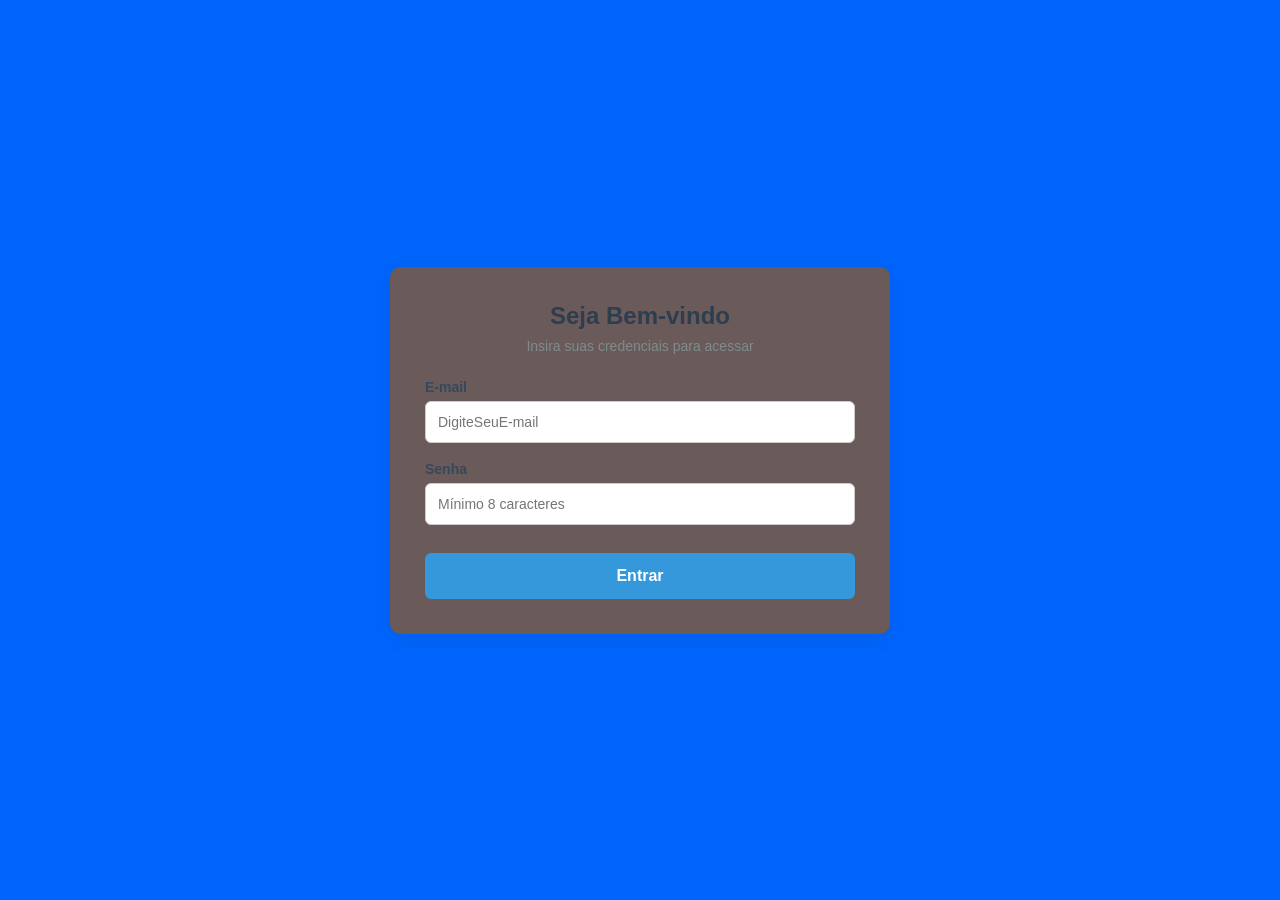
==== index.html @ 1c3078ba "adicionando o codigo geral" ====
<!DOCTYPE html>
<html lang="pt-BR">
<head>
    <meta charset="UTF-8">
    <meta name="viewport" content="width=device-width, initial-scale=1.0">
    <title>Login - Sistema</title>
    <link rel="stylesheet" href="style.css">
</head>
<body>

    <div class="container">
        <h2>Seja Bem-vindo</h2>
        <p class="subtitulo">Insira suas credenciais para acessar</p>
        
        <form id="login-form" onsubmit="validarLogin(event)">
            <div class="form-group">
                <label for="email">E-mail</label>
                <input type="text" id="email" placeholder="DigiteSeuE-mail" required>
                <div id="erro-email" class="error-message">Por favor, insira um e-mail válido (deve conter @).</div>
            </div>
            
            <div class="form-group">
                <label for="senha">Senha</label>
                <input type="password" id="senha" placeholder="Mínimo 8 caracteres" required>
                <div id="erro-senha" class="error-message">A senha deve ter no mínimo 8 caracteres.</div>
            </div>

            <button type="submit">Entrar</button>
        </form>
    </div>

    <script src="script.js"></script>
</body>
</html>
---- style.css ----
* {
    margin: 0;
    padding: 0;
    box-sizing: border-box;
    font-family: 'Segoe UI', Roboto, Helvetica, Arial, sans-serif;
}

body {
    background-color: #0065fc;
    display: flex;
    justify-content: center;
    align-items: center;
    min-height: 100vh;
    padding: 20px;
}

.container {
    background-color: #6a5a5a;
    padding: 35px;
    border-radius: 10px;
    box-shadow: 0 4px 20px rgba(0, 0, 0, 0.08);
    width: 100%;
    max-width: 500px;
}

/* Para telas maiores que precisam de mais espaço (como os formulários) */
.container-larga {
    max-width: 650px;
}

h2 {
    margin-bottom: 8px;
    color: #2c3e50;
    text-align: center;
}

.subtitulo {
    text-align: center;
    color: #7f8c8d;
    font-size: 14px;
    margin-bottom: 25px;
}

.form-group {
    margin-bottom: 18px;
}

label {
    display: block;
    margin-bottom: 6px;
    color: #34495e;
    font-size: 14px;
    font-weight: 600;
}

input {
    width: 100%;
    padding: 12px;
    border: 1px solid #ccc;
    border-radius: 6px;
    font-size: 14px;
    outline: none;
    transition: border-color 0.2s;
}

input:focus {
    border-color: #3498db;
    box-shadow: 0 0 5px rgba(52, 152, 219, 0.2);
}

.row {
    display: flex;
    gap: 15px;
}

.row .form-group {
    flex: 1;
}

button {
    width: 100%;
    padding: 14px;
    background-color: #3498db;
    border: none;
    border-radius: 6px;
    color: white;
    font-size: 16px;
    font-weight: bold;
    cursor: pointer;
    margin-top: 10px;
    transition: background 0.2s;
}

button:hover {
    background-color: #2980b9;
}

.btn-secundario {
    background-color: #2ecc71;
    margin-top: 15px;
}

.btn-secundario:hover {
    background-color: #27ae60;
}

.error-message {
    color: #e74c3c;
    font-size: 13px;
    margin-top: 5px;
    display: none;
}

.success-msg {
    color: #2ecc71;
    text-align: center;
    font-weight: bold;
    margin-top: 15px;
}
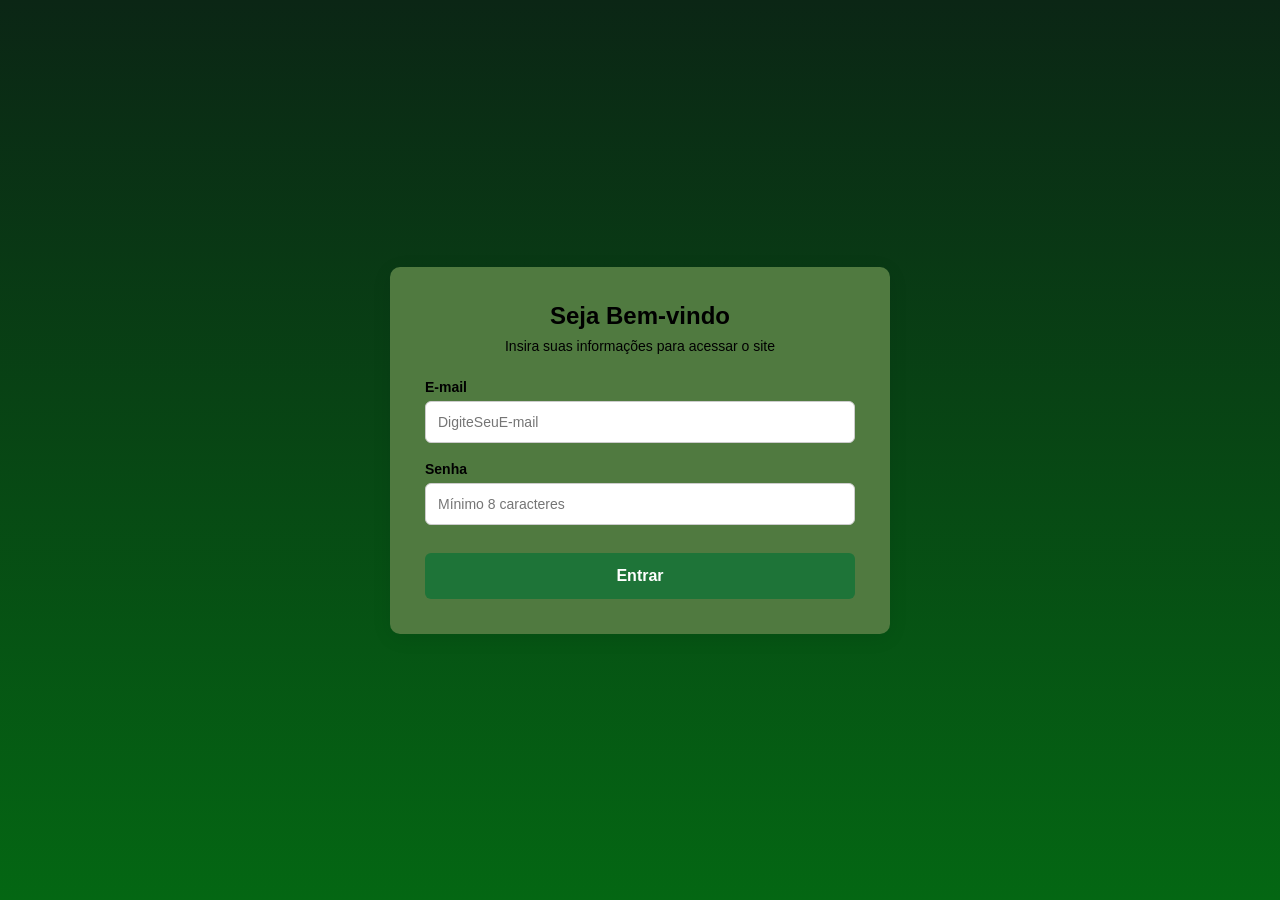
==== commit 98147fc8: "mudei a js e mexi no index,html" ====
--- a/index.html
+++ b/index.html
@@ -10,13 +10,13 @@
 
     <div class="container">
         <h2>Seja Bem-vindo</h2>
-        <p class="subtitulo">Insira suas credenciais para acessar</p>
+        <p class="subtitulo">Insira suas informações para acessar o site</p>
         
         <form id="login-form" onsubmit="validarLogin(event)">
             <div class="form-group">
                 <label for="email">E-mail</label>
                 <input type="text" id="email" placeholder="DigiteSeuE-mail" required>
-                <div id="erro-email" class="error-message">Por favor, insira um e-mail válido (deve conter @).</div>
+                <div id="erro-email" class="error-message">Por favor, insira um e-mail válido (deve conter @gmail.com).</div>
             </div>
             
             <div class="form-group">
--- a/style.css
+++ b/style.css
@@ -6,7 +6,7 @@
 }
 
 body {
-    background-color: #0065fc;
+    background-image: linear-gradient(to bottom, #0b2615, #046713);
     display: flex;
     justify-content: center;
     align-items: center;
@@ -15,7 +15,7 @@
 }
 
 .container {
-    background-color: #6a5a5a;
+    background-color: #507a40;
     padding: 35px;
     border-radius: 10px;
     box-shadow: 0 4px 20px rgba(0, 0, 0, 0.08);
@@ -30,13 +30,13 @@
 
 h2 {
     margin-bottom: 8px;
-    color: #2c3e50;
+    color: #000000;
     text-align: center;
 }
 
 .subtitulo {
     text-align: center;
-    color: #7f8c8d;
+    color: #000000;
     font-size: 14px;
     margin-bottom: 25px;
 }
@@ -48,7 +48,7 @@
 label {
     display: block;
     margin-bottom: 6px;
-    color: #34495e;
+    color: #000000;
     font-size: 14px;
     font-weight: 600;
 }
@@ -62,7 +62,7 @@
     outline: none;
     transition: border-color 0.2s;
 }
-
+/*aqui e a configuração dos  dotão*/
 input:focus {
     border-color: #3498db;
     box-shadow: 0 0 5px rgba(52, 152, 219, 0.2);
@@ -80,7 +80,7 @@
 button {
     width: 100%;
     padding: 14px;
-    background-color: #3498db;
+    background-color: #1e7438;
     border: none;
     border-radius: 6px;
     color: white;
@@ -92,20 +92,20 @@
 }
 
 button:hover {
-    background-color: #2980b9;
+    background-color: #0015ff;
 }
 
 .btn-secundario {
-    background-color: #2ecc71;
+    background-color: #0015ff;
     margin-top: 15px;
 }
 
 .btn-secundario:hover {
-    background-color: #27ae60;
+    background-color: #054821;
 }
 
 .error-message {
-    color: #e74c3c;
+    color: #ff1900;
     font-size: 13px;
     margin-top: 5px;
     display: none;
